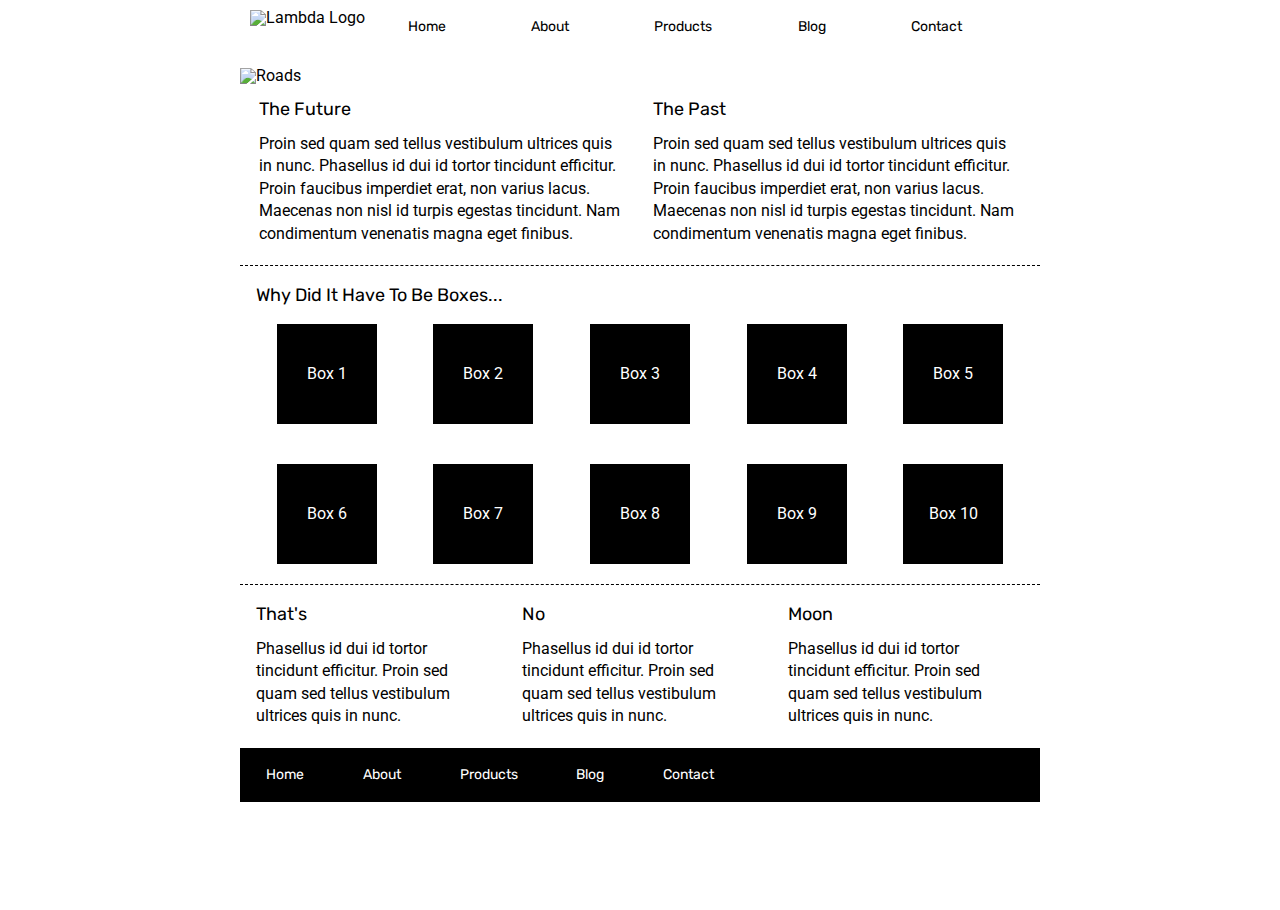
==== index.html @ eedb39b8 "added the navigation to the top of index.html" ====
<!doctype html>

<html lang="en">
<head>
  <meta charset="utf-8">

  <title>Sprint Challenge - Home</title>

  <link href="https://fonts.googleapis.com/css?family=Roboto|Rubik" rel="stylesheet">
  <link rel="stylesheet" href="style/index.css">

</head>

<body>
    <header>
    <div class="container">
        <div class="nav">
        <nav>
            <img src="assets/lambda-black.png" alt="Lambda Logo">
            <ul>
                <li><a href="#">Home</a></li>
                <li><a href="about.html">About</a></li>
                <li><a href="#">Products</a></li>
                <li><a href="#">Blog</a></li>
                <li><a href="#">Contact</a></li>
            </ul>
        </nav>
        </div>
        <img class="roads" src="assets/jumbo.jpg" alt="Roads">
   </header>
        <section class="top-content">
            <div class="text-container">
                <h2>The Future</h2>
                <p>Proin sed quam sed tellus vestibulum ultrices quis in nunc. Phasellus id dui id tortor tincidunt efficitur. Proin faucibus imperdiet erat, non varius lacus. Maecenas non nisl id turpis egestas tincidunt. Nam condimentum venenatis magna eget finibus.</p>
            </div>
            <div class="text-container">
                <h2>The Past</h2>
                <p>Proin sed quam sed tellus vestibulum ultrices quis in nunc. Phasellus id dui id tortor tincidunt efficitur. Proin faucibus imperdiet erat, non varius lacus. Maecenas non nisl id turpis egestas tincidunt. Nam condimentum venenatis magna eget finibus.</p>
            </div>
        </section>
        
        <section class="middle-content">
        
            <h2>Why Did It Have To Be Boxes...</h2>
            
            <div class="boxes">
                <div class="box">Box 1</div>
                <div class="box">Box 2</div>
                <div class="box">Box 3</div>
                <div class="box">Box 4</div>
                <div class="box">Box 5</div>
                <div class="box">Box 6</div>
                <div class="box">Box 7</div>
                <div class="box">Box 8</div>
                <div class="box">Box 9</div>
                <div class="box">Box 10</div>
            </div>
        
        </section>

        <section class="bottom-content">

            <div class="text-container">
                <h2>That's</h2>
                <p>Phasellus id dui id tortor tincidunt efficitur. Proin sed quam sed tellus vestibulum ultrices quis in nunc.</p>
            </div>
            <div class="text-container">
                <h2>No</h2>
                <p>Phasellus id dui id tortor tincidunt efficitur. Proin sed quam sed tellus vestibulum ultrices quis in nunc.</p>
            </div>
            <div class="text-container">
                <h2>Moon</h2>
                <p>Phasellus id dui id tortor tincidunt efficitur. Proin sed quam sed tellus vestibulum ultrices quis in nunc.</p>
            </div>

        </section>
        
        <footer>
            <nav>
                <a href="#">Home</a>
                <a href="#">About</a>
                <a href="#">Products</a>
                <a href="#">Blog</a>
                <a href="#">Contact</a>
            </nav>
        </footer>
    </div><!-- container -->        
</body>
</html>
---- style/index.css ----
/* http://meyerweb.com/eric/tools/css/reset/ 
   v2.0 | 20110126
   License: none (public domain)
*/

html, body, div, span, applet, object, iframe,
h1, h2, h3, h4, h5, h6, p, blockquote, pre,
a, abbr, acronym, address, big, cite, code,
del, dfn, em, img, ins, kbd, q, s, samp,
small, strike, strong, sub, sup, tt, var,
b, u, i, center,
dl, dt, dd, ol, ul, li,
fieldset, form, label, legend,
table, caption, tbody, tfoot, thead, tr, th, td,
article, aside, canvas, details, embed, 
figure, figcaption, footer, header, hgroup, 
menu, nav, output, ruby, section, summary,
time, mark, audio, video {
	margin: 0;
	padding: 0;
	border: 0;
	font-size: 100%;
	font: inherit;
	vertical-align: baseline;
}
/* HTML5 display-role reset for older browsers */
article, aside, details, figcaption, figure, 
footer, header, hgroup, menu, nav, section {
	display: block;
}
body {
	line-height: 1;
}
ol, ul {
	list-style: none;
}
blockquote, q {
	quotes: none;
}
blockquote:before, blockquote:after,
q:before, q:after {
	content: '';
	content: none;
}
table {
	border-collapse: collapse;
	border-spacing: 0;
}

* {
    box-sizing: border-box;
}

html, body {
    height: 100%;
    font-family: 'Roboto', sans-serif;
}
nav ul {
    display: flex;
    justify-content: space-around;
    width: 80%;
    padding: auto;
    margin-top: auto;
    margin-bottom: 0;
    list-style-type: none;
  }
  
nav ul li {
    margin: 0.5em;
  }
  
nav ul li a {
    text-decoration: none;
     color: black;
  }

nav a {
    font-size: 14px;
    font-family: 'Rubik', sans-serif;
}

nav img {
    width: auto;
}

nav {
    width: 100%;
    margin: 10px;
    display: flex;
    box-sizing: border-box;
}
    
h1, h2, h3, h4, h5 {
    font-size: 18px;
    margin-bottom: 15px;
    font-family: 'Rubik', sans-serif;
}

.roads {
    margin-top: 2%;
    margin-bottom: 2%; 
}

p {
    line-height: 1.4;
}

body {
    width: 800px;
    margin: 0 auto;
}

.top-content {
    display: flex;
    flex-wrap: wrap;
    justify-content: space-evenly;
    margin-bottom: 20px;
    border-bottom: 1px dashed black;
}

.top-content .text-container {
    width: 48%;
    padding: 0 1%;
    padding-bottom: 20px;  
}

.middle-content {
    margin-bottom: 20px;
    border-bottom: 1px dashed black;
}

.middle-content h2 {
    padding: 0 2%;
    margin-bottom: 0;
}

.middle-content .boxes {
    display: flex;
    flex-wrap: wrap;
    justify-content: space-evenly;
}

.middle-content .boxes .box {
    width: 12.5%;
    height: 100px;
    background: black;
    margin: 20px 2.5%;
    color: white;
    display: flex;
    align-items: center;
    justify-content: center;
}

.bottom-content {
    display: flex;
    margin: 0 2% 20px;
    justify-content: space-around;
}

.bottom-content .text-container {
    padding-right: 4%;
}

.bottom-content .text-container:last-child {
    padding-right: 0;
}

footer {
    width: 100%;
    background: black;
}

footer nav {
    width: 60%;
    display: flex;
    justify-content: space-between;
    align-items: center;
    padding: 20px 2%;
    font-size: 14px;
}

footer nav a {
    color: white;
    text-decoration: none;
}
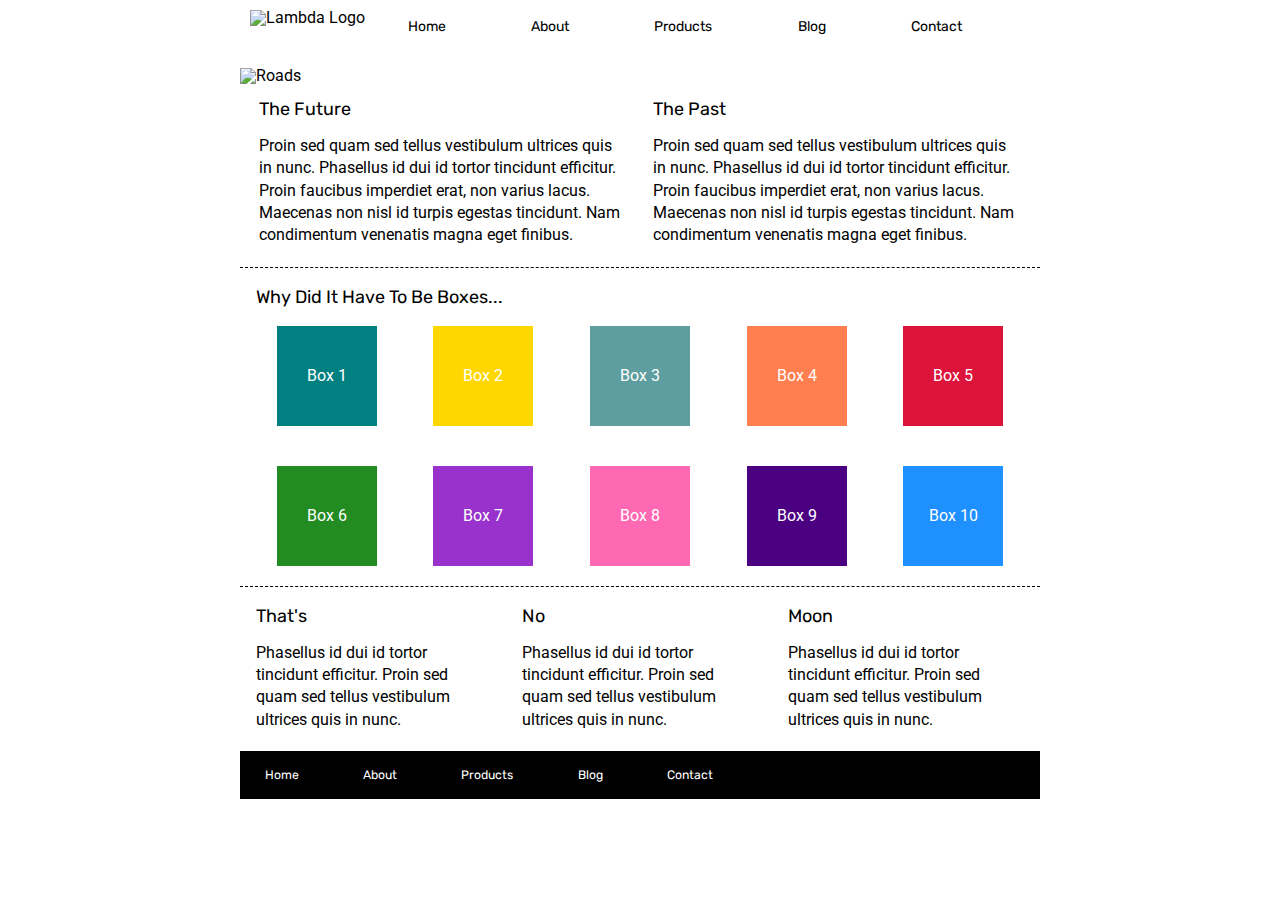
==== commit 3ef9d085: "worked on the mobile response for the web page" ====
--- a/index.html
+++ b/index.html
@@ -3,6 +3,8 @@
 <html lang="en">
 <head>
   <meta charset="utf-8">
+  <meta name="viewport" content="width=device-width, initial-scale=1">
+
 
   <title>Sprint Challenge - Home</title>
 
@@ -44,16 +46,16 @@
             <h2>Why Did It Have To Be Boxes...</h2>
             
             <div class="boxes">
-                <div class="box">Box 1</div>
-                <div class="box">Box 2</div>
-                <div class="box">Box 3</div>
-                <div class="box">Box 4</div>
-                <div class="box">Box 5</div>
-                <div class="box">Box 6</div>
-                <div class="box">Box 7</div>
-                <div class="box">Box 8</div>
-                <div class="box">Box 9</div>
-                <div class="box">Box 10</div>
+                <div class="box-1">Box 1</div>
+                <div class="box-2">Box 2</div>
+                <div class="box-3">Box 3</div>
+                <div class="box-4">Box 4</div>
+                <div class="box-5">Box 5</div>
+                <div class="box-6">Box 6</div>
+                <div class="box-7">Box 7</div>
+                <div class="box-8">Box 8</div>
+                <div class="box-9">Box 9</div>
+                <div class="box-10">Box 10</div>
             </div>
         
         </section>
--- a/style/index.css
+++ b/style/index.css
@@ -75,7 +75,7 @@
   }
 
 nav a {
-    font-size: 14px;
+    font-size: .875em;
     font-family: 'Rubik', sans-serif;
 }
 
@@ -85,14 +85,14 @@
 
 nav {
     width: 100%;
-    margin: 10px;
+    margin: .625em;
     display: flex;
     box-sizing: border-box;
 }
     
 h1, h2, h3, h4, h5 {
-    font-size: 18px;
-    margin-bottom: 15px;
+    font-size: 1.125em;
+    margin-bottom: .9375em;
     font-family: 'Rubik', sans-serif;
 }
 
@@ -106,7 +106,7 @@
 }
 
 body {
-    width: 800px;
+    max-width: 800px;
     margin: 0 auto;
 }
 
@@ -121,11 +121,11 @@
 .top-content .text-container {
     width: 48%;
     padding: 0 1%;
-    padding-bottom: 20px;  
+    padding-bottom: 1.25em;  
 }
 
 .middle-content {
-    margin-bottom: 20px;
+    margin-bottom: 1.25em;
     border-bottom: 1px dashed black;
 }
 
@@ -140,11 +140,110 @@
     justify-content: space-evenly;
 }
 
-.middle-content .boxes .box {
-    width: 12.5%;
-    height: 100px;
-    background: black;
-    margin: 20px 2.5%;
+.middle-content .boxes .box-1 {
+    width: 12.5%;
+    height: 100px;
+    margin: 1.25em 2.5%;
+    background-color: teal;
+    color: white;
+    display: flex;
+    align-items: center;
+    justify-content: center;
+}
+
+.middle-content .boxes .box-2 {
+    width: 12.5%;
+    height: 100px;
+    margin: 1.25em 2.5%;
+    background-color: gold;
+    color: white;
+    display: flex;
+    align-items: center;
+    justify-content: center;
+}
+
+.middle-content .boxes .box-3 {
+    width: 12.5%;
+    height: 100px;
+    margin: 1.25em 2.5%;
+    background-color: cadetblue;
+    color: white;
+    display: flex;
+    align-items: center;
+    justify-content: center;
+}
+
+.middle-content .boxes .box-4 {
+    width: 12.5%;
+    height: 100px;
+    margin: 1.25em 2.5%;
+    background-color: coral;
+    color: white;
+    display: flex;
+    align-items: center;
+    justify-content: center;
+}
+
+.middle-content .boxes .box-5 {
+    width: 12.5%;
+    height: 100px;
+    margin: 1.25em 2.5%;
+    background-color: crimson;
+    color: white;
+    display: flex;
+    align-items: center;
+    justify-content: center;
+}
+
+.middle-content .boxes .box-6 {
+    width: 12.5%;
+    height: 100px;
+    margin: 1.25em 2.5%;
+    background-color: forestgreen;
+    color: white;
+    display: flex;
+    align-items: center;
+    justify-content: center;
+}
+
+.middle-content .boxes .box-7 {
+    width: 12.5%;
+    height: 100px;
+    margin: 1.25em 2.5%;
+    background-color: darkorchid;
+    color: white;
+    display: flex;
+    align-items: center;
+    justify-content: center;
+}
+
+.middle-content .boxes .box-8 {
+    width: 12.5%;
+    height: 100px;
+    margin: 1.25em 2.5%;
+    background-color: hotpink;
+    color: white;
+    display: flex;
+    align-items: center;
+    justify-content: center;
+}
+
+.middle-content .boxes .box-9 {
+    width: 12.5%;
+    height: 100px;
+    margin: 1.25em 2.5%;
+    background-color: indigo;
+    color: white;
+    display: flex;
+    align-items: center;
+    justify-content: center;
+}
+
+.middle-content .boxes .box-10 {
+    width: 12.5%;
+    height: 100px;
+    margin: 1.25em 2.5%;
+    background-color: dodgerblue;
     color: white;
     display: flex;
     align-items: center;
@@ -153,7 +252,7 @@
 
 .bottom-content {
     display: flex;
-    margin: 0 2% 20px;
+    margin: 0 2% 1.25em;
     justify-content: space-around;
 }
 
@@ -175,11 +274,75 @@
     display: flex;
     justify-content: space-between;
     align-items: center;
+    padding: 1.25em 2%;
+    font-size: 0.875em;
+}
+
+footer nav a {
+    color: white;
+    text-decoration: none;
+}
+
+@media (max-width: 500px) {
+nav ul {
+    display: flex;
+    flex-direction: column;
+    align-items: center;
+    list-style-type: none;
+}
+
+nav {
+    width: 100%;
+    margin: 10px;
+    display: flex;
+    flex-direction: column;
+    align-items: center;
+    box-sizing: border-box;
+}
+
+nav img {
+    width: 30%;
+    align-content: center;
+}
+
+.roads {
+    width: 75%;
+    display: flex;
+    align-items: center;
+}
+
+.top-content {
+    display: flex;
+    flex-direction: column;
+    flex-wrap: wrap;
+    justify-content: space-evenly;
+    margin-bottom: 20px;
+    border-bottom: 1px dashed black;
+}
+
+.middle-content .boxes {
+    display: flex;
+    flex-wrap: wrap;
+    justify-content: space-evenly;
+    flex-direction: column;
+    align-items: center;
+}
+
+.bottom-content {
+    display: flex;
+    margin: 0 2% 20px;
+    justify-content: space-around;
+    align-items: center;
+    flex-direction: column;
+}
+
+footer nav {
+    width: 100%;
+    display: flex;
+    justify-content: space-between;
+    align-items: center;
+    flex-direction: column;
     padding: 20px 2%;
     font-size: 14px;
 }
-
-footer nav a {
-    color: white;
-    text-decoration: none;
 }